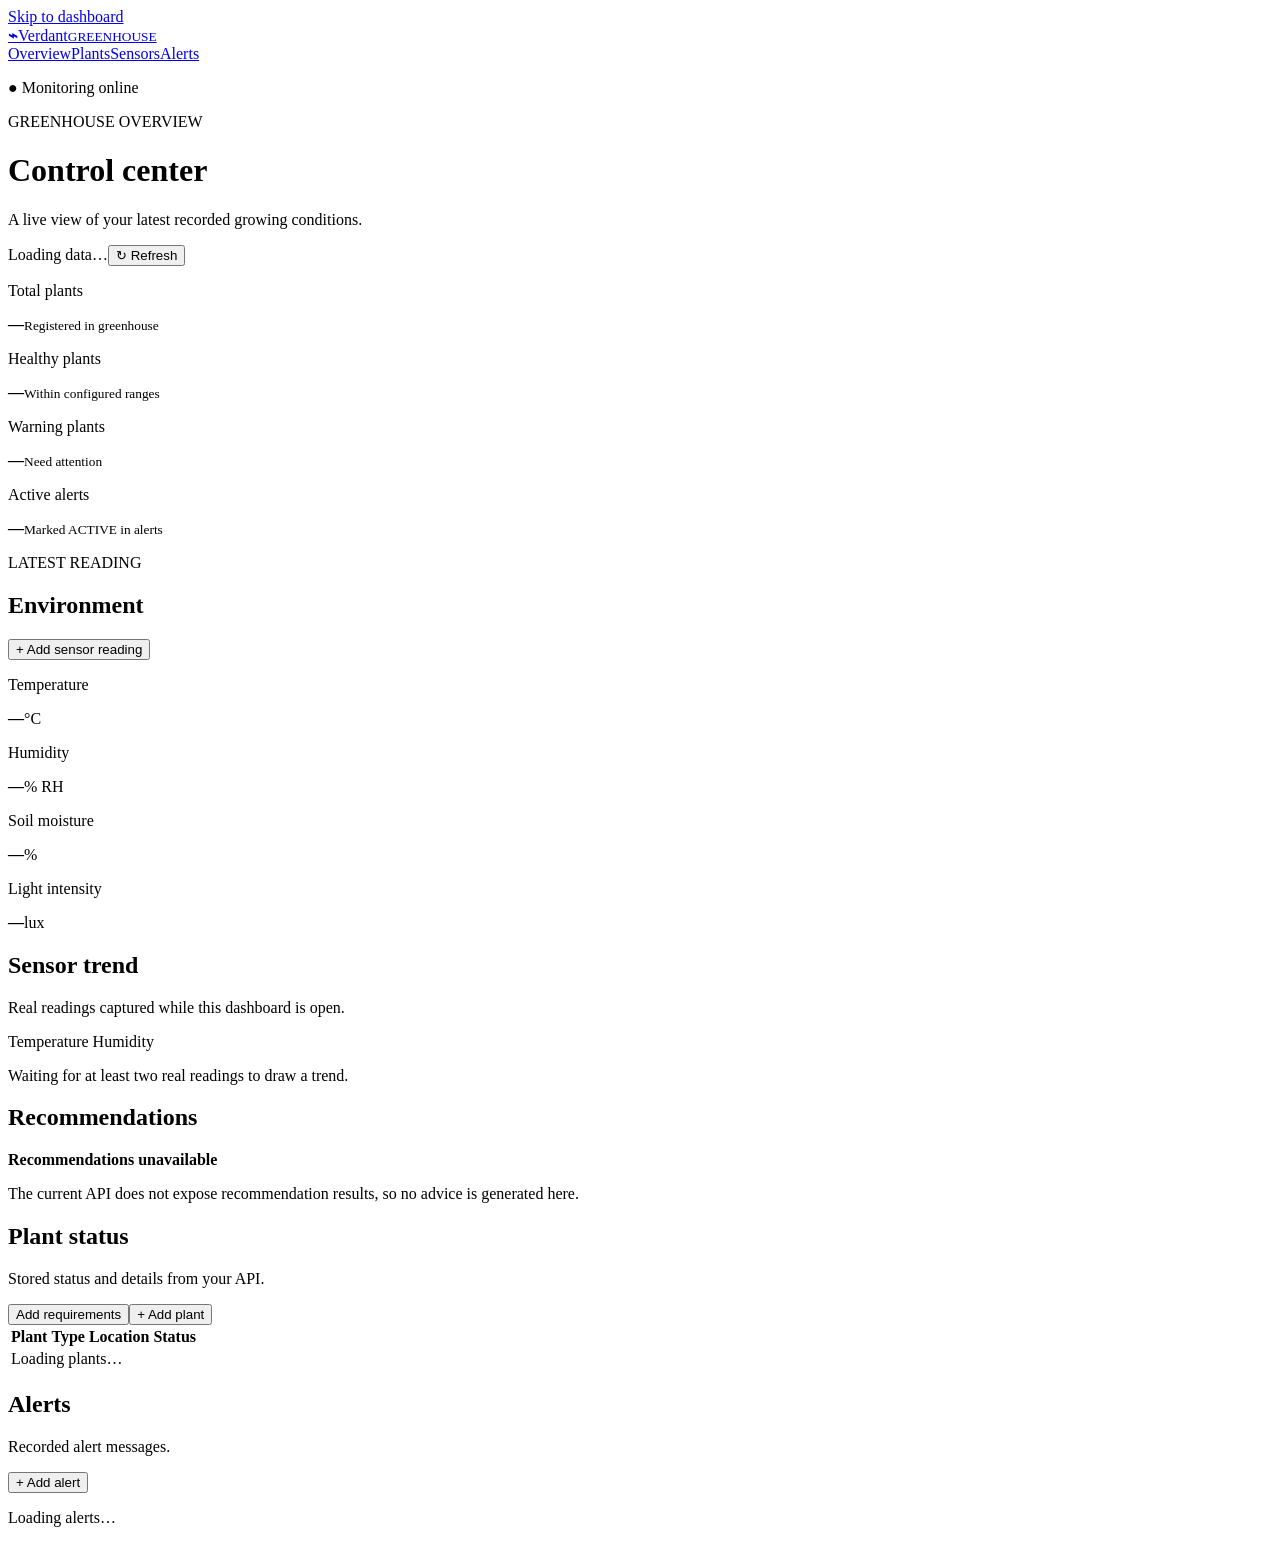
==== frontend/index.html @ a9835b0f "Frontends are all done through ui ux pro from gpt" ====
<!doctype html>
<html lang="en">
<head><meta charset="utf-8"><meta name="viewport" content="width=device-width,initial-scale=1"><title>Greenhouse Control Center</title><link rel="stylesheet" href="/static/style.css"></head>
<body>
<a class="skip" href="#main">Skip to dashboard</a><div class="app">
<aside class="sidebar"><a class="brand" href="#overview"><b>⌁</b><span>Verdant<small>GREENHOUSE</small></span></a><nav><a class="active" href="#overview">Overview</a><a href="#plants">Plants</a><a href="#sensors">Sensors</a><a href="#alerts">Alerts</a></nav><p class="online">● Monitoring online</p></aside>
<main id="main" tabindex="-1"><header id="overview"><div><p class="eyebrow">GREENHOUSE OVERVIEW</p><h1>Control center</h1><p class="muted">A live view of your latest recorded growing conditions.</p></div><div class="actions"><span id="last-updated" aria-live="polite">Loading data…</span><button id="refresh" class="button secondary" type="button">↻ Refresh</button></div></header><div id="message" role="status" aria-live="polite"></div>
<section class="metrics" aria-label="Greenhouse summary"><article><p>Total plants</p><strong id="total-plants">—</strong><small>Registered in greenhouse</small></article><article><p>Healthy plants</p><strong id="healthy-plants">—</strong><small>Within configured ranges</small></article><article><p>Warning plants</p><strong id="warning-plants">—</strong><small>Need attention</small></article><article><p>Active alerts</p><strong id="active-alerts">—</strong><small>Marked ACTIVE in alerts</small></article></section>
<section id="sensors" class="section"><div class="heading"><div><p class="eyebrow">LATEST READING</p><h2>Environment</h2></div><button class="button primary" data-open="sensor-dialog">+ Add sensor reading</button></div><div class="environment"><article><p>Temperature</p><strong id="temperature">—</strong><span>°C</span></article><article><p>Humidity</p><strong id="humidity">—</strong><span>% RH</span></article><article><p>Soil moisture</p><strong id="soil-moisture">—</strong><span>%</span></article><article><p>Light intensity</p><strong id="light">—</strong><span>lux</span></article></div></section>
<section class="two-col section"><article class="panel"><div class="panel-head"><div><h2>Sensor trend</h2><p>Real readings captured while this dashboard is open.</p></div><span class="legend"><i></i>Temperature <i></i>Humidity</span></div><p id="chart-empty" class="empty">Waiting for at least two real readings to draw a trend.</p><div id="sensor-chart" class="chart" role="img" aria-label="Temperature and humidity trend chart"></div><p id="chart-summary" class="sr-only"></p></article><aside class="panel"><h2>Recommendations</h2><div class="empty"><strong>Recommendations unavailable</strong><p>The current API does not expose recommendation results, so no advice is generated here.</p></div></aside></section>
<section id="plants" class="two-col section"><article class="panel"><div class="panel-head"><div><h2>Plant status</h2><p>Stored status and details from your API.</p></div><div class="actions"><button class="button secondary" data-open="requirement-dialog">Add requirements</button><button class="button primary" data-open="plant-dialog">+ Add plant</button></div></div><div class="table-wrap"><table><thead><tr><th>Plant</th><th>Type</th><th>Location</th><th>Status</th></tr></thead><tbody id="plant-table"><tr><td colspan="4">Loading plants…</td></tr></tbody></table></div></article><aside id="alerts" class="panel"><div class="panel-head"><div><h2>Alerts</h2><p>Recorded alert messages.</p></div><button class="button secondary" data-open="alert-dialog">+ Add alert</button></div><div id="alerts-container"><p class="empty">Loading alerts…</p></div></aside></section></main></div>
<dialog id="plant-dialog"><form id="plant-form"><div class="dialog-head"><h2>Add a plant</h2><button class="close" type="button">×</button></div><div class="form-grid"><label>Plant name<input name="Name" required maxlength="30"></label><label>Plant type<input name="Plant_type" required maxlength="30"></label><label>Location<input name="Location" required maxlength="20"></label><label>Date added<input name="Date_added" type="date" required></label><label>Status<select name="Status" required><option>Healthy</option><option>Warning</option><option>Critical</option></select></label></div><div class="dialog-actions"><button class="button secondary close" type="button">Cancel</button><button class="button primary">Save plant</button></div></form></dialog>
<dialog id="sensor-dialog"><form id="sensor-form"><div class="dialog-head"><h2>Add sensor reading</h2><button class="close" type="button">×</button></div><div class="form-grid"><label>Plant ID<input name="Plant_id" type="number" min="1" required></label><label>Temperature (°C)<input name="Temperature" type="number" step="any" required></label><label>Humidity (%)<input name="Humidity" type="number" step="any" required></label><label>Soil moisture (%)<input name="Soil_moisture" type="number" step="any" required></label><label>Light intensity (lux)<input name="Light" type="number" step="any" required></label></div><div class="dialog-actions"><button class="button secondary close" type="button">Cancel</button><button class="button primary">Save reading</button></div></form></dialog>
<dialog id="requirement-dialog"><form id="requirement-form"><div class="dialog-head"><h2>Add plant requirements</h2><button class="close" type="button">×</button></div><div class="form-grid"><label>Plant ID<input name="Plant_id" type="number" min="1" required></label><label>Minimum temperature<input name="Min_temp" type="number" step="any" required></label><label>Maximum temperature<input name="Max_temp" type="number" step="any" required></label><label>Minimum humidity<input name="Min_humid" type="number" step="any" required></label><label>Maximum humidity<input name="Max_humid" type="number" step="any" required></label><label>Minimum light<input name="Min_light" type="number" step="any" required></label><label>Maximum light<input name="Max_light" type="number" step="any" required></label></div><div class="dialog-actions"><button class="button secondary close" type="button">Cancel</button><button class="button primary">Save requirements</button></div></form></dialog>
<dialog id="alert-dialog"><form id="alert-form"><div class="dialog-head"><h2>Add an alert</h2><button class="close" type="button">×</button></div><div class="form-grid"><label>Plant ID<input name="Plant_id" type="number" min="1" required></label><label>Alert type<input name="Alert_type" required maxlength="30"></label><label>Severity<select name="Severity" required><option value="WARNING">Warning</option><option value="CRITICAL">Critical</option><option value="INFO">Information</option></select></label><label>Message<textarea name="Message" required maxlength="100"></textarea></label></div><p class="note">The existing alert API does not accept alert status; the Active Alerts metric retains the backend value.</p><div class="dialog-actions"><button class="button secondary close" type="button">Cancel</button><button class="button primary">Save alert</button></div></form></dialog>
<script src="/static/script.js"></script><script type="module" src="/static/motion.js"></script></body></html>
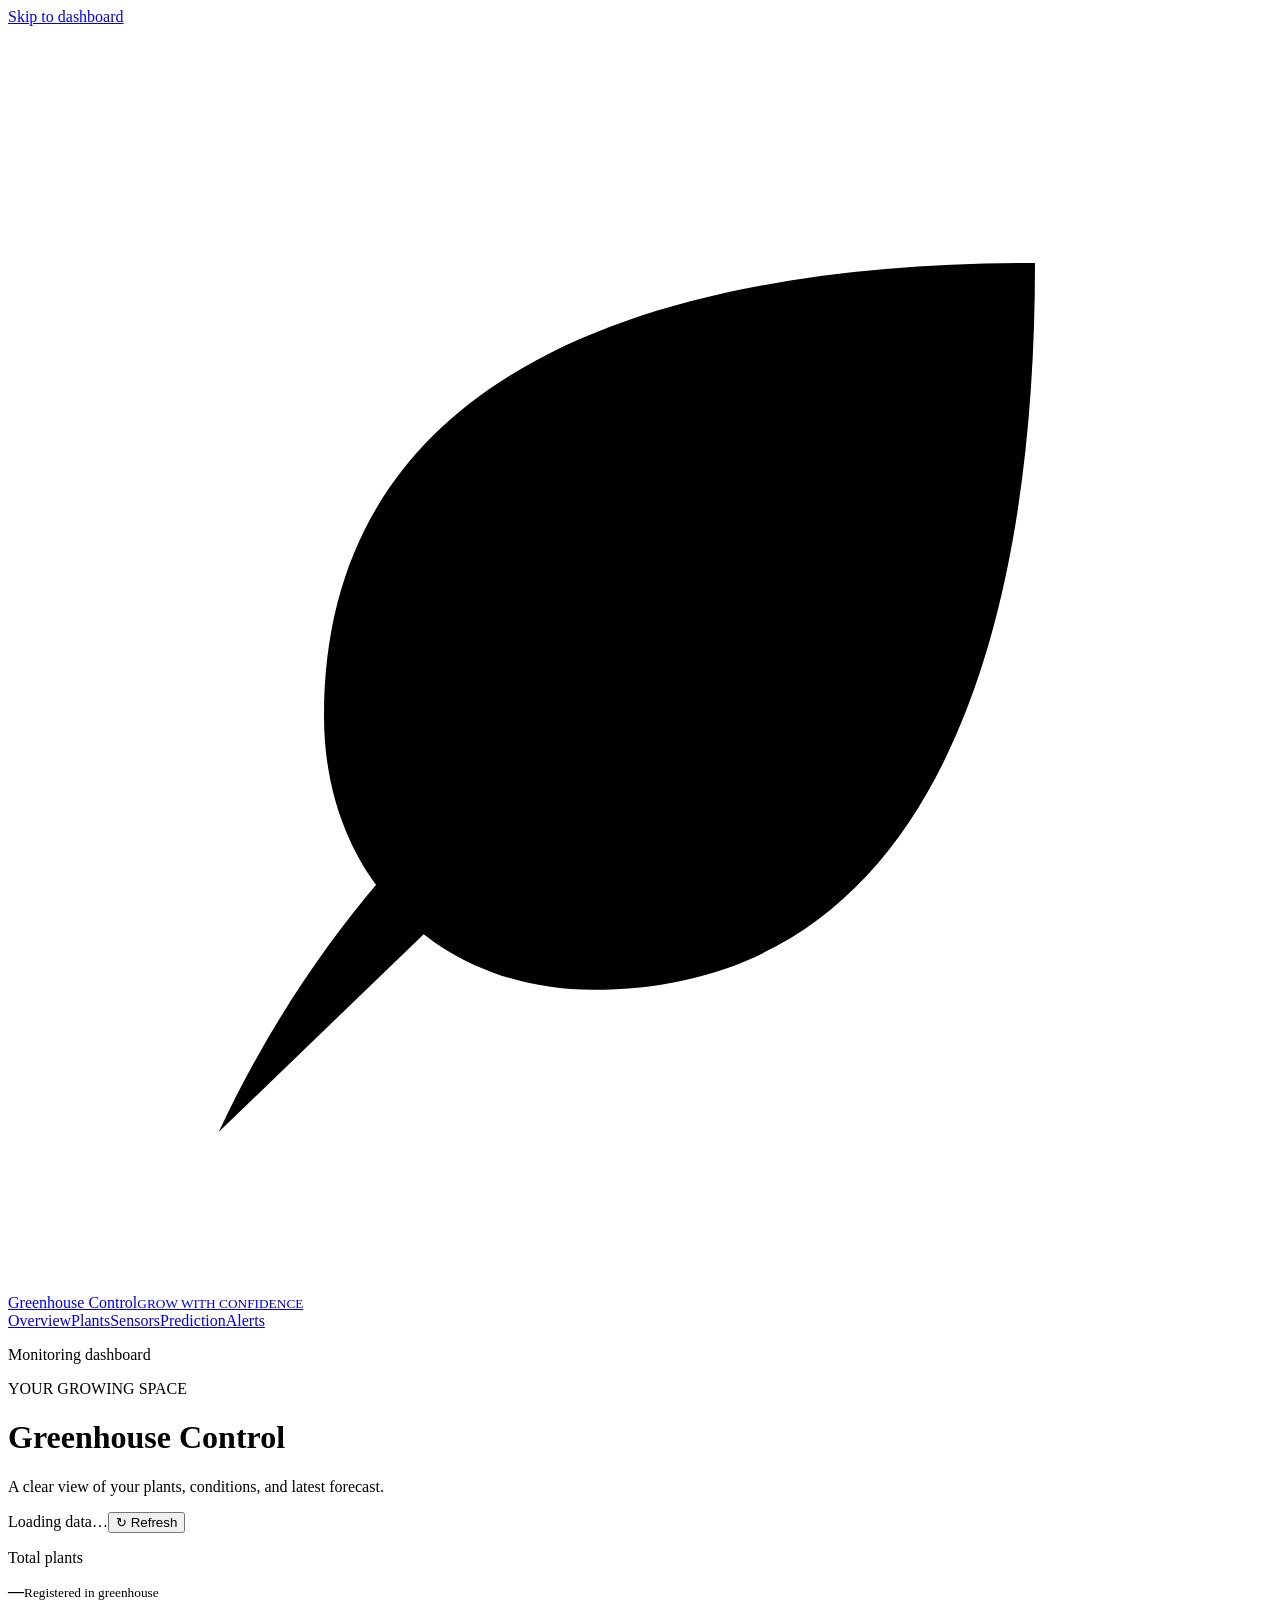
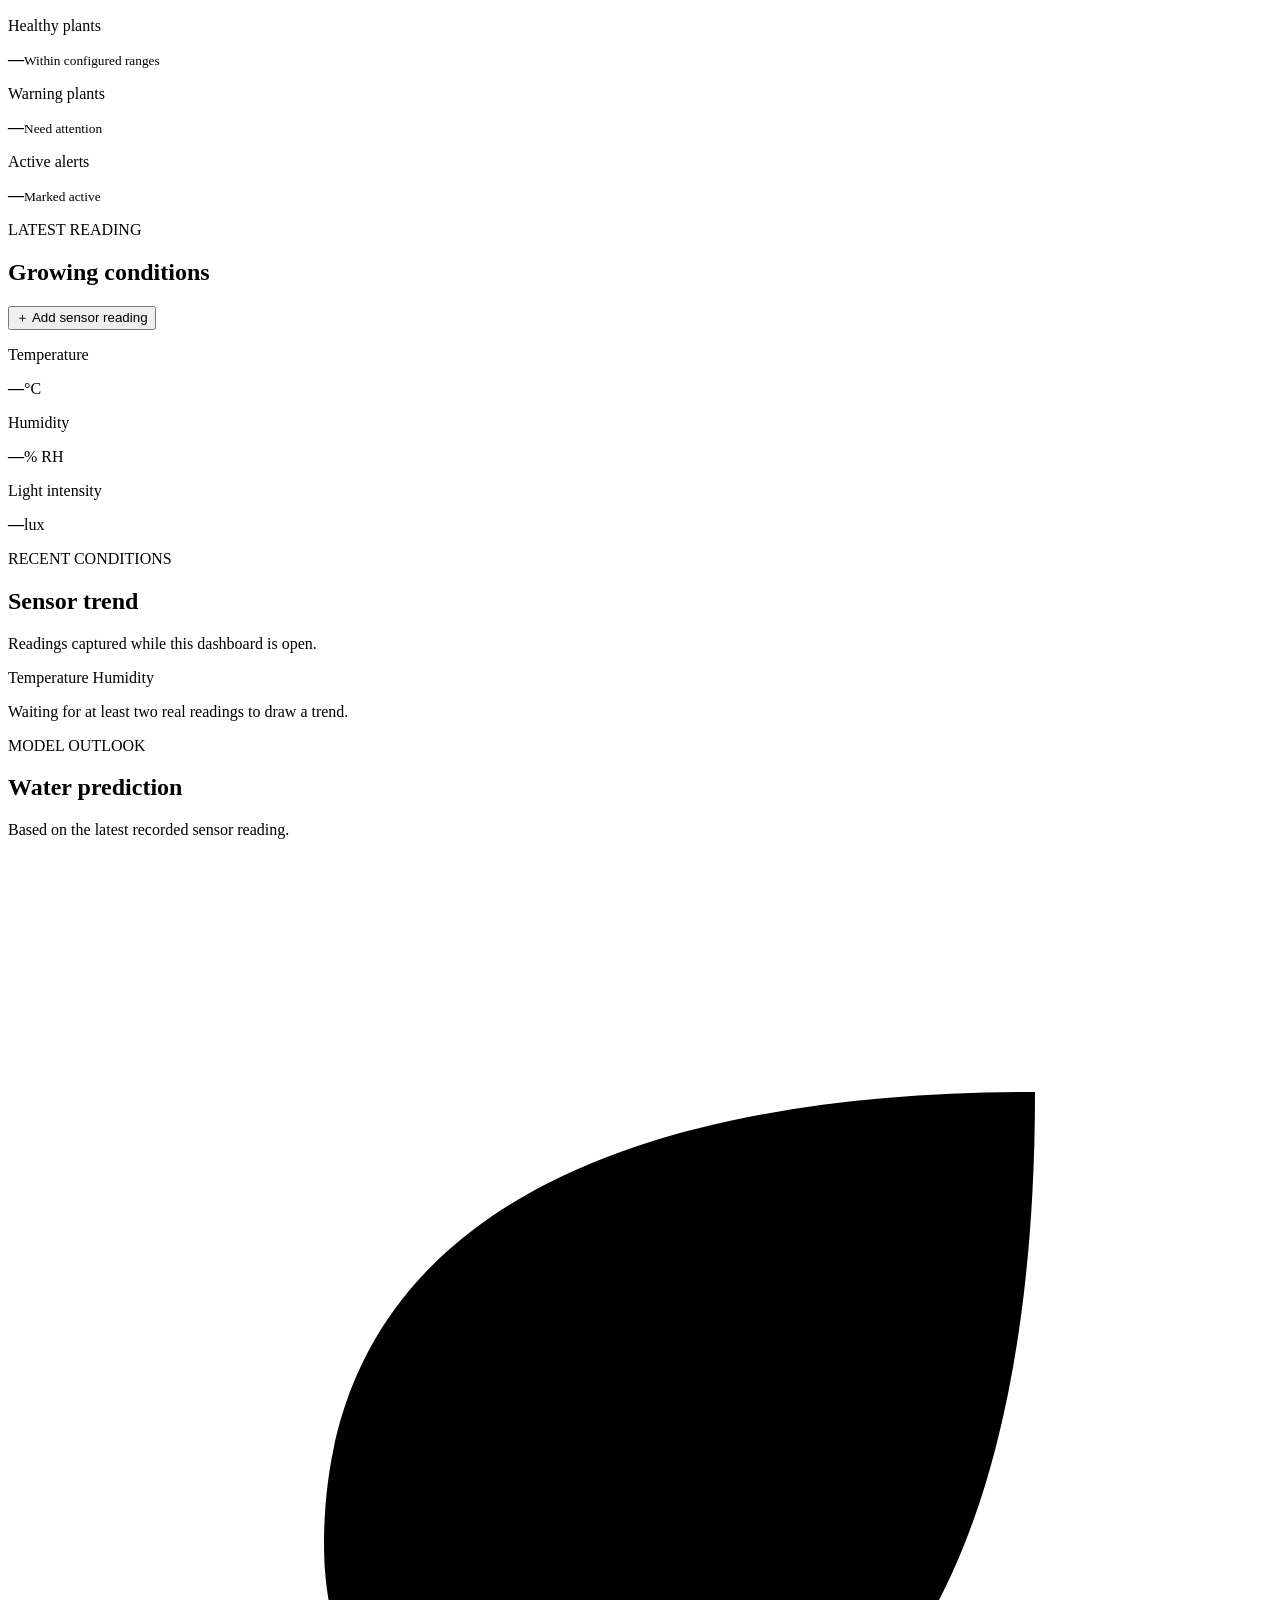
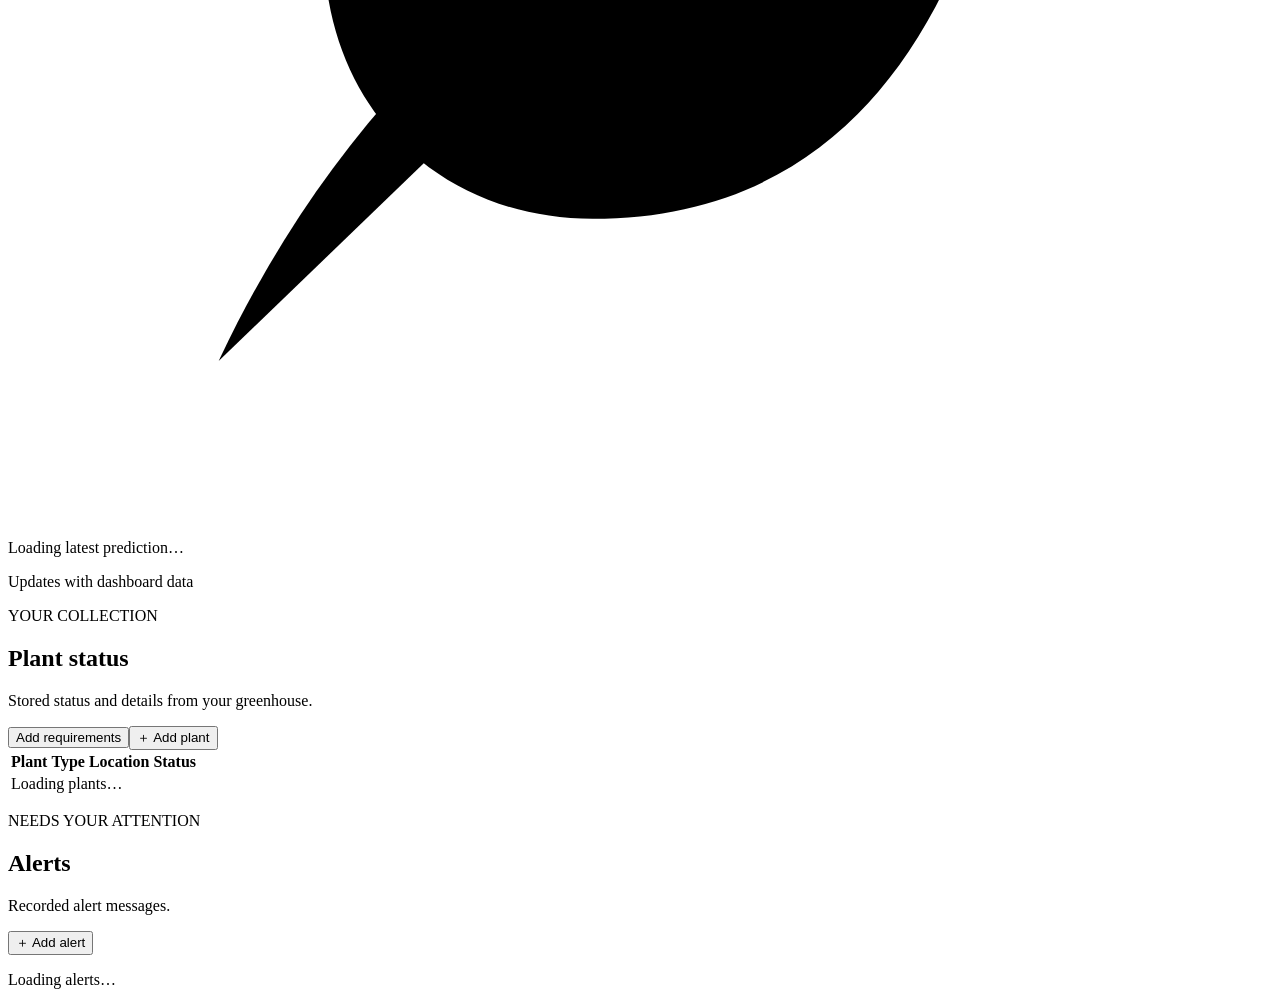
==== commit 77c79745: "added prediction in frontend and updated frontend interface" ====
--- a/frontend/index.html
+++ b/frontend/index.html
@@ -1,16 +1,59 @@
 <!doctype html>
 <html lang="en">
-<head><meta charset="utf-8"><meta name="viewport" content="width=device-width,initial-scale=1"><title>Greenhouse Control Center</title><link rel="stylesheet" href="/static/style.css"></head>
+<head>
+  <meta charset="utf-8">
+  <meta name="viewport" content="width=device-width,initial-scale=1">
+  <meta name="theme-color" content="#183d2d">
+  <title>Greenhouse Control</title>
+  <link rel="stylesheet" href="/static/style.css?v=2">
+</head>
 <body>
-<a class="skip" href="#main">Skip to dashboard</a><div class="app">
-<aside class="sidebar"><a class="brand" href="#overview"><b>⌁</b><span>Verdant<small>GREENHOUSE</small></span></a><nav><a class="active" href="#overview">Overview</a><a href="#plants">Plants</a><a href="#sensors">Sensors</a><a href="#alerts">Alerts</a></nav><p class="online">● Monitoring online</p></aside>
-<main id="main" tabindex="-1"><header id="overview"><div><p class="eyebrow">GREENHOUSE OVERVIEW</p><h1>Control center</h1><p class="muted">A live view of your latest recorded growing conditions.</p></div><div class="actions"><span id="last-updated" aria-live="polite">Loading data…</span><button id="refresh" class="button secondary" type="button">↻ Refresh</button></div></header><div id="message" role="status" aria-live="polite"></div>
-<section class="metrics" aria-label="Greenhouse summary"><article><p>Total plants</p><strong id="total-plants">—</strong><small>Registered in greenhouse</small></article><article><p>Healthy plants</p><strong id="healthy-plants">—</strong><small>Within configured ranges</small></article><article><p>Warning plants</p><strong id="warning-plants">—</strong><small>Need attention</small></article><article><p>Active alerts</p><strong id="active-alerts">—</strong><small>Marked ACTIVE in alerts</small></article></section>
-<section id="sensors" class="section"><div class="heading"><div><p class="eyebrow">LATEST READING</p><h2>Environment</h2></div><button class="button primary" data-open="sensor-dialog">+ Add sensor reading</button></div><div class="environment"><article><p>Temperature</p><strong id="temperature">—</strong><span>°C</span></article><article><p>Humidity</p><strong id="humidity">—</strong><span>% RH</span></article><article><p>Soil moisture</p><strong id="soil-moisture">—</strong><span>%</span></article><article><p>Light intensity</p><strong id="light">—</strong><span>lux</span></article></div></section>
-<section class="two-col section"><article class="panel"><div class="panel-head"><div><h2>Sensor trend</h2><p>Real readings captured while this dashboard is open.</p></div><span class="legend"><i></i>Temperature <i></i>Humidity</span></div><p id="chart-empty" class="empty">Waiting for at least two real readings to draw a trend.</p><div id="sensor-chart" class="chart" role="img" aria-label="Temperature and humidity trend chart"></div><p id="chart-summary" class="sr-only"></p></article><aside class="panel"><h2>Recommendations</h2><div class="empty"><strong>Recommendations unavailable</strong><p>The current API does not expose recommendation results, so no advice is generated here.</p></div></aside></section>
-<section id="plants" class="two-col section"><article class="panel"><div class="panel-head"><div><h2>Plant status</h2><p>Stored status and details from your API.</p></div><div class="actions"><button class="button secondary" data-open="requirement-dialog">Add requirements</button><button class="button primary" data-open="plant-dialog">+ Add plant</button></div></div><div class="table-wrap"><table><thead><tr><th>Plant</th><th>Type</th><th>Location</th><th>Status</th></tr></thead><tbody id="plant-table"><tr><td colspan="4">Loading plants…</td></tr></tbody></table></div></article><aside id="alerts" class="panel"><div class="panel-head"><div><h2>Alerts</h2><p>Recorded alert messages.</p></div><button class="button secondary" data-open="alert-dialog">+ Add alert</button></div><div id="alerts-container"><p class="empty">Loading alerts…</p></div></aside></section></main></div>
-<dialog id="plant-dialog"><form id="plant-form"><div class="dialog-head"><h2>Add a plant</h2><button class="close" type="button">×</button></div><div class="form-grid"><label>Plant name<input name="Name" required maxlength="30"></label><label>Plant type<input name="Plant_type" required maxlength="30"></label><label>Location<input name="Location" required maxlength="20"></label><label>Date added<input name="Date_added" type="date" required></label><label>Status<select name="Status" required><option>Healthy</option><option>Warning</option><option>Critical</option></select></label></div><div class="dialog-actions"><button class="button secondary close" type="button">Cancel</button><button class="button primary">Save plant</button></div></form></dialog>
-<dialog id="sensor-dialog"><form id="sensor-form"><div class="dialog-head"><h2>Add sensor reading</h2><button class="close" type="button">×</button></div><div class="form-grid"><label>Plant ID<input name="Plant_id" type="number" min="1" required></label><label>Temperature (°C)<input name="Temperature" type="number" step="any" required></label><label>Humidity (%)<input name="Humidity" type="number" step="any" required></label><label>Soil moisture (%)<input name="Soil_moisture" type="number" step="any" required></label><label>Light intensity (lux)<input name="Light" type="number" step="any" required></label></div><div class="dialog-actions"><button class="button secondary close" type="button">Cancel</button><button class="button primary">Save reading</button></div></form></dialog>
-<dialog id="requirement-dialog"><form id="requirement-form"><div class="dialog-head"><h2>Add plant requirements</h2><button class="close" type="button">×</button></div><div class="form-grid"><label>Plant ID<input name="Plant_id" type="number" min="1" required></label><label>Minimum temperature<input name="Min_temp" type="number" step="any" required></label><label>Maximum temperature<input name="Max_temp" type="number" step="any" required></label><label>Minimum humidity<input name="Min_humid" type="number" step="any" required></label><label>Maximum humidity<input name="Max_humid" type="number" step="any" required></label><label>Minimum light<input name="Min_light" type="number" step="any" required></label><label>Maximum light<input name="Max_light" type="number" step="any" required></label></div><div class="dialog-actions"><button class="button secondary close" type="button">Cancel</button><button class="button primary">Save requirements</button></div></form></dialog>
-<dialog id="alert-dialog"><form id="alert-form"><div class="dialog-head"><h2>Add an alert</h2><button class="close" type="button">×</button></div><div class="form-grid"><label>Plant ID<input name="Plant_id" type="number" min="1" required></label><label>Alert type<input name="Alert_type" required maxlength="30"></label><label>Severity<select name="Severity" required><option value="WARNING">Warning</option><option value="CRITICAL">Critical</option><option value="INFO">Information</option></select></label><label>Message<textarea name="Message" required maxlength="100"></textarea></label></div><p class="note">The existing alert API does not accept alert status; the Active Alerts metric retains the backend value.</p><div class="dialog-actions"><button class="button secondary close" type="button">Cancel</button><button class="button primary">Save alert</button></div></form></dialog>
-<script src="/static/script.js"></script><script type="module" src="/static/motion.js"></script></body></html>
+  <a class="skip" href="#main">Skip to dashboard</a>
+  <div class="app">
+    <aside class="sidebar">
+      <a class="brand" href="#overview" aria-label="Greenhouse Control home">
+        <b aria-hidden="true"><svg viewBox="0 0 24 24"><path d="M19.5 4.5C12 4.5 6 6.7 6 13.1c0 3.1 2.2 5.2 5.1 5.2 6.2 0 8.4-6.2 8.4-13.8Z"/><path d="M4 21c2.4-5.1 6.1-8.3 11.2-10.8"/></svg></b>
+        <span>Greenhouse Control<small>GROW WITH CONFIDENCE</small></span>
+      </a>
+      <nav aria-label="Main navigation">
+        <a class="active" href="#overview">Overview</a><a href="#plants">Plants</a><a href="#sensors">Sensors</a><a href="#prediction">Prediction</a><a href="#alerts">Alerts</a>
+      </nav>
+      <p class="online">Monitoring dashboard</p>
+    </aside>
+    <main id="main" tabindex="-1">
+      <header id="overview">
+        <div><p class="eyebrow">YOUR GROWING SPACE</p><h1>Greenhouse Control</h1><p class="muted">A clear view of your plants, conditions, and latest forecast.</p></div>
+        <div class="actions"><span id="last-updated" aria-live="polite">Loading data…</span><button id="refresh" class="button secondary" type="button">↻ Refresh</button></div>
+      </header>
+      <div id="message" role="status" aria-live="polite"></div>
+      <section class="metrics" aria-label="Greenhouse summary">
+        <article><p>Total plants</p><strong id="total-plants">—</strong><small>Registered in greenhouse</small></article>
+        <article><p>Healthy plants</p><strong id="healthy-plants">—</strong><small>Within configured ranges</small></article>
+        <article><p>Warning plants</p><strong id="warning-plants">—</strong><small>Need attention</small></article>
+        <article><p>Active alerts</p><strong id="active-alerts">—</strong><small>Marked active</small></article>
+      </section>
+      <section id="sensors" class="section">
+        <div class="heading"><div><p class="eyebrow">LATEST READING</p><h2>Growing conditions</h2></div><button class="button primary" data-open="sensor-dialog">＋ Add sensor reading</button></div>
+        <div class="environment">
+          <article><p>Temperature</p><strong id="temperature">—</strong><span>°C</span></article>
+          <article><p>Humidity</p><strong id="humidity">—</strong><span>% RH</span></article>
+          <article><p>Light intensity</p><strong id="light">—</strong><span>lux</span></article>
+        </div>
+      </section>
+      <section class="two-col section">
+        <article class="panel"><div class="panel-head"><div><p class="eyebrow">RECENT CONDITIONS</p><h2>Sensor trend</h2><p>Readings captured while this dashboard is open.</p></div><span class="legend"><i></i>Temperature <i></i>Humidity</span></div><p id="chart-empty" class="empty">Waiting for at least two real readings to draw a trend.</p><div id="sensor-chart" class="chart" role="img" aria-label="Temperature and humidity trend chart"></div><p id="chart-summary" class="sr-only"></p></article>
+        <article id="prediction" class="panel prediction-panel"><div class="panel-head"><div><p class="eyebrow">MODEL OUTLOOK</p><h2>Water prediction</h2><p>Based on the latest recorded sensor reading.</p></div><span class="prediction-mark" aria-hidden="true"><svg viewBox="0 0 24 24"><path d="M19.5 4.5C12 4.5 6 6.7 6 13.1c0 3.1 2.2 5.2 5.1 5.2 6.2 0 8.4-6.2 8.4-13.8Z"/><path d="M4 21c2.4-5.1 6.1-8.3 11.2-10.8"/></svg></span></div><div id="prediction-content" class="prediction-content" aria-live="polite"><p class="empty">Loading latest prediction…</p></div><p id="prediction-source" class="prediction-source">Updates with dashboard data</p></article>
+      </section>
+      <section id="plants" class="two-col section">
+        <article class="panel"><div class="panel-head"><div><p class="eyebrow">YOUR COLLECTION</p><h2>Plant status</h2><p>Stored status and details from your greenhouse.</p></div><div class="actions"><button class="button secondary" data-open="requirement-dialog">Add requirements</button><button class="button primary" data-open="plant-dialog">＋ Add plant</button></div></div><div class="table-wrap"><table><thead><tr><th>Plant</th><th>Type</th><th>Location</th><th>Status</th></tr></thead><tbody id="plant-table"><tr><td colspan="4">Loading plants…</td></tr></tbody></table></div></article>
+        <aside id="alerts" class="panel"><div class="panel-head"><div><p class="eyebrow">NEEDS YOUR ATTENTION</p><h2>Alerts</h2><p>Recorded alert messages.</p></div><button class="button secondary" data-open="alert-dialog">＋ Add alert</button></div><div id="alerts-container"><p class="empty">Loading alerts…</p></div></aside>
+      </section>
+    </main>
+  </div>
+  <dialog id="plant-dialog"><form id="plant-form"><div class="dialog-head"><h2>Add a plant</h2><button class="close" type="button" aria-label="Close">×</button></div><div class="form-grid"><label>Plant name<input name="Name" required maxlength="30"></label><label>Plant type<input name="Plant_type" required maxlength="30"></label><label>Location<input name="Location" required maxlength="20"></label><label>Date added<input name="Date_added" type="date" required></label><label>Status<select name="Status" required><option>Healthy</option><option>Warning</option><option>Critical</option></select></label></div><div class="dialog-actions"><button class="button secondary close" type="button">Cancel</button><button class="button primary">Save plant</button></div></form></dialog>
+  <dialog id="sensor-dialog"><form id="sensor-form"><div class="dialog-head"><h2>Add sensor reading</h2><button class="close" type="button" aria-label="Close">×</button></div><div class="form-grid"><label>Plant ID<input name="Plant_id" type="number" min="1" required></label><label>Temperature (°C)<input name="Temperature" type="number" step="any" required></label><label>Humidity (%)<input name="Humidity" type="number" step="any" required></label><label>Light intensity (lux)<input name="Light" type="number" step="any" required></label></div><div class="dialog-actions"><button class="button secondary close" type="button">Cancel</button><button class="button primary">Save reading</button></div></form></dialog>
+  <dialog id="requirement-dialog"><form id="requirement-form"><div class="dialog-head"><h2>Add plant requirements</h2><button class="close" type="button" aria-label="Close">×</button></div><div class="form-grid"><label>Plant ID<input name="Plant_id" type="number" min="1" required></label><label>Minimum temperature<input name="Min_temp" type="number" step="any" required></label><label>Maximum temperature<input name="Max_temp" type="number" step="any" required></label><label>Minimum humidity<input name="Min_humid" type="number" step="any" required></label><label>Maximum humidity<input name="Max_humid" type="number" step="any" required></label><label>Minimum light<input name="Min_light" type="number" step="any" required></label><label>Maximum light<input name="Max_light" type="number" step="any" required></label></div><div class="dialog-actions"><button class="button secondary close" type="button">Cancel</button><button class="button primary">Save requirements</button></div></form></dialog>
+  <dialog id="alert-dialog"><form id="alert-form"><div class="dialog-head"><h2>Add an alert</h2><button class="close" type="button" aria-label="Close">×</button></div><div class="form-grid"><label>Plant ID<input name="Plant_id" type="number" min="1" required></label><label>Alert type<input name="Alert_type" required maxlength="30"></label><label>Severity<select name="Severity" required><option value="WARNING">Warning</option><option value="CRITICAL">Critical</option><option value="INFO">Information</option></select></label><label>Message<textarea name="Message" required maxlength="100"></textarea></label></div><p class="note">The existing alert API does not accept alert status; the Active Alerts metric retains the backend value.</p><div class="dialog-actions"><button class="button secondary close" type="button">Cancel</button><button class="button primary">Save alert</button></div></form></dialog>
+  <script src="/static/script.js?v=2"></script>
+</body>
+</html>
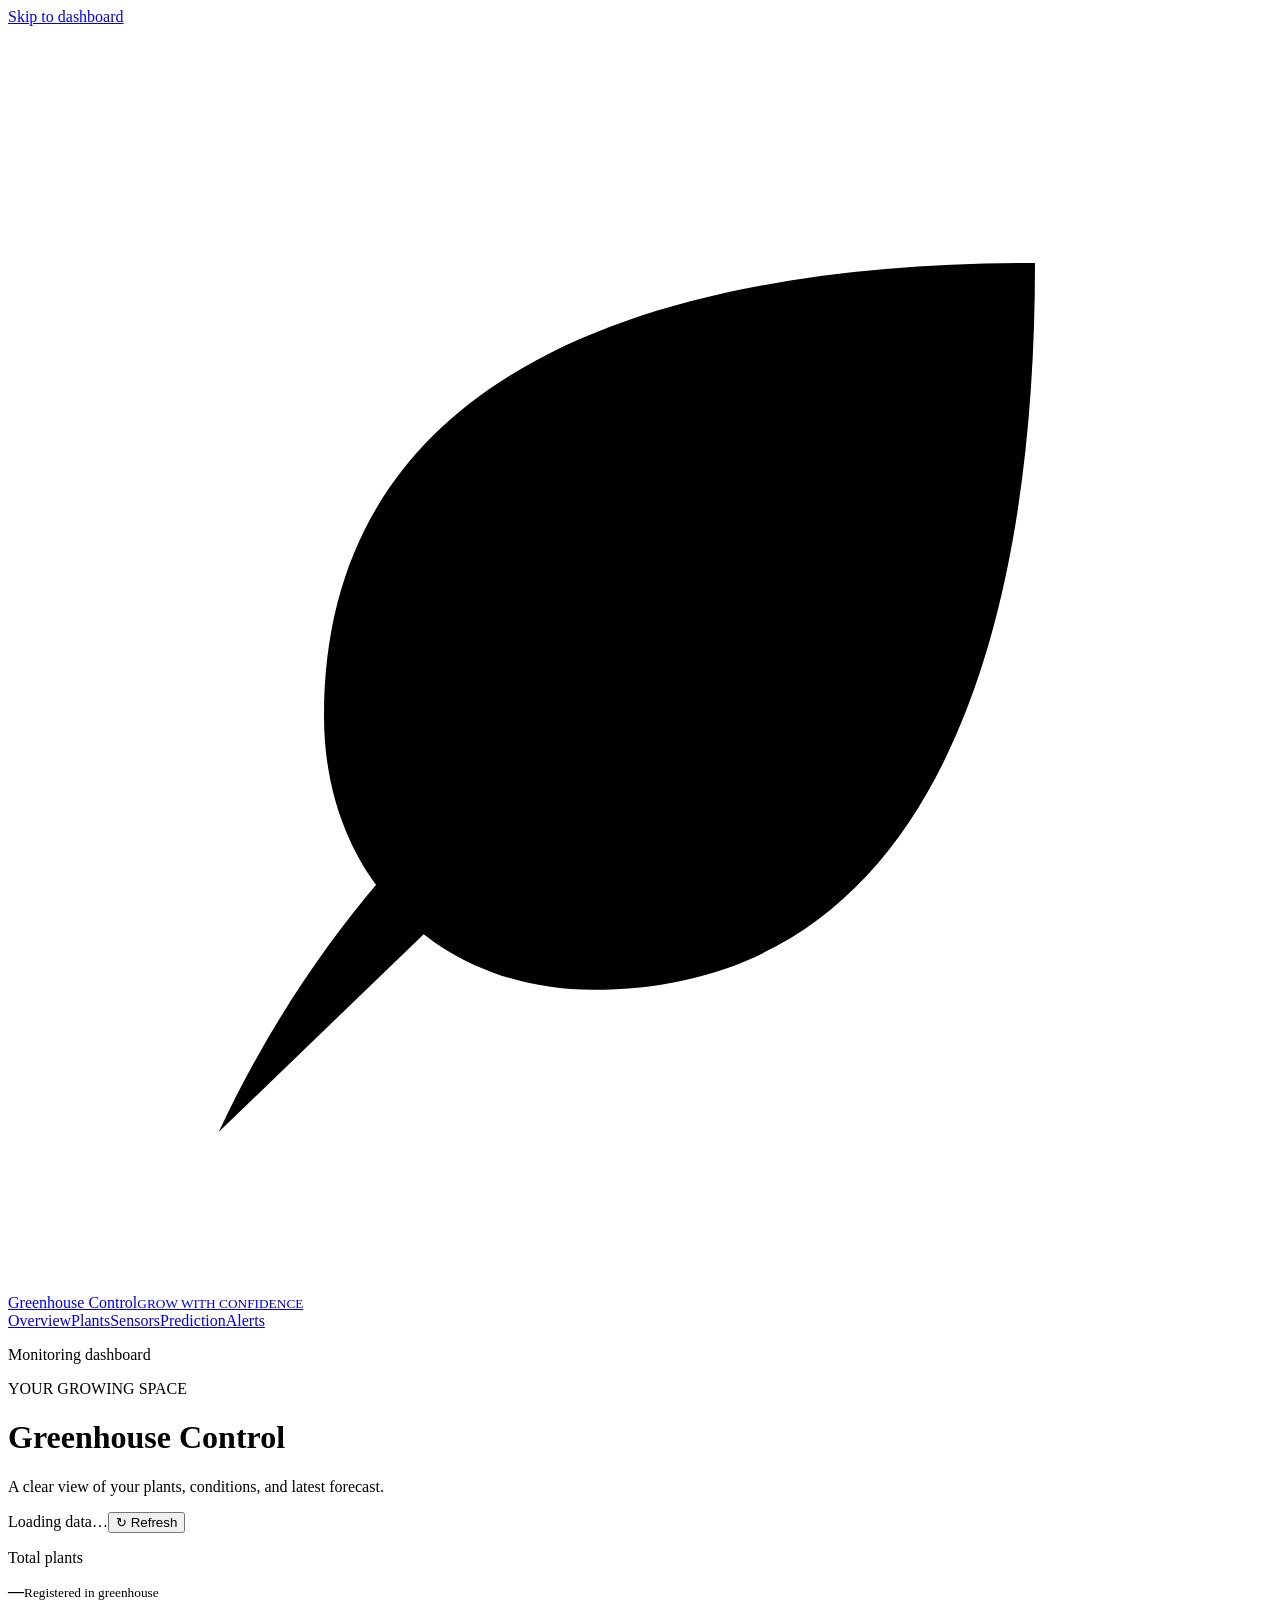
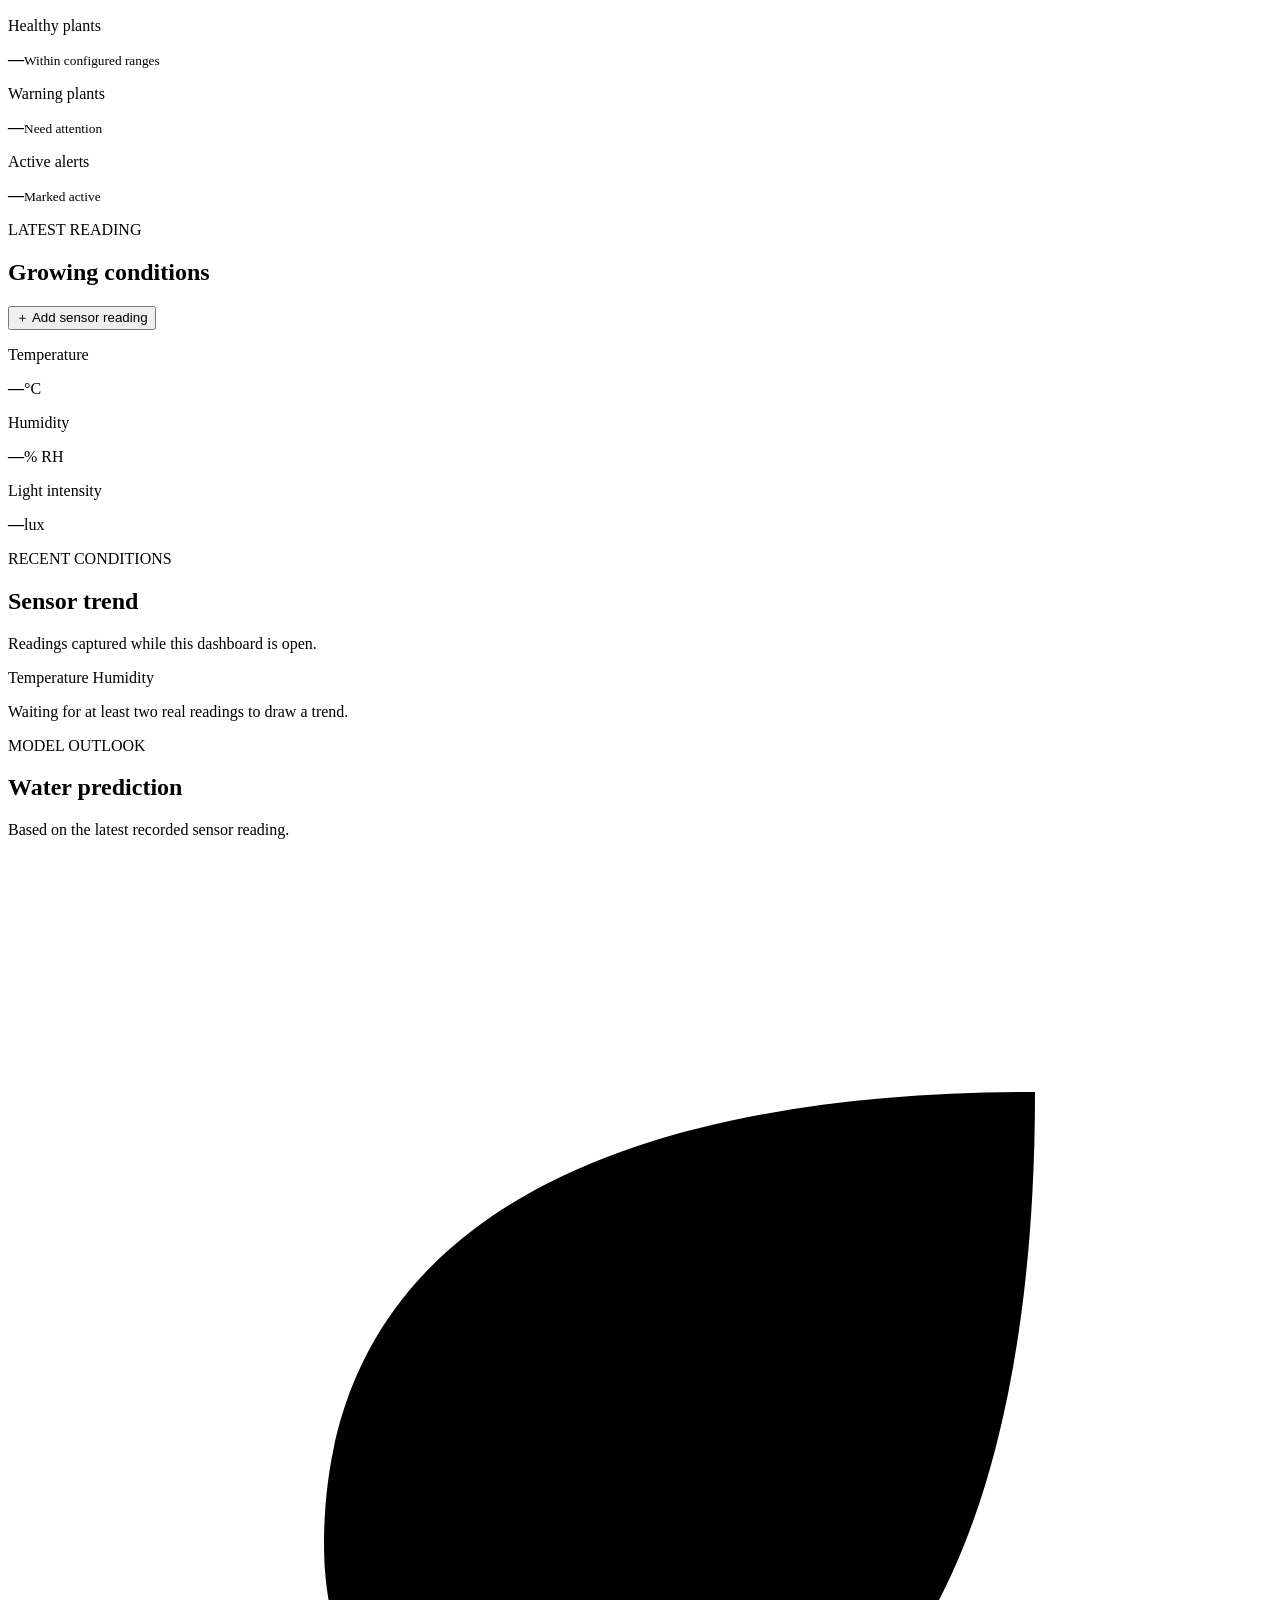
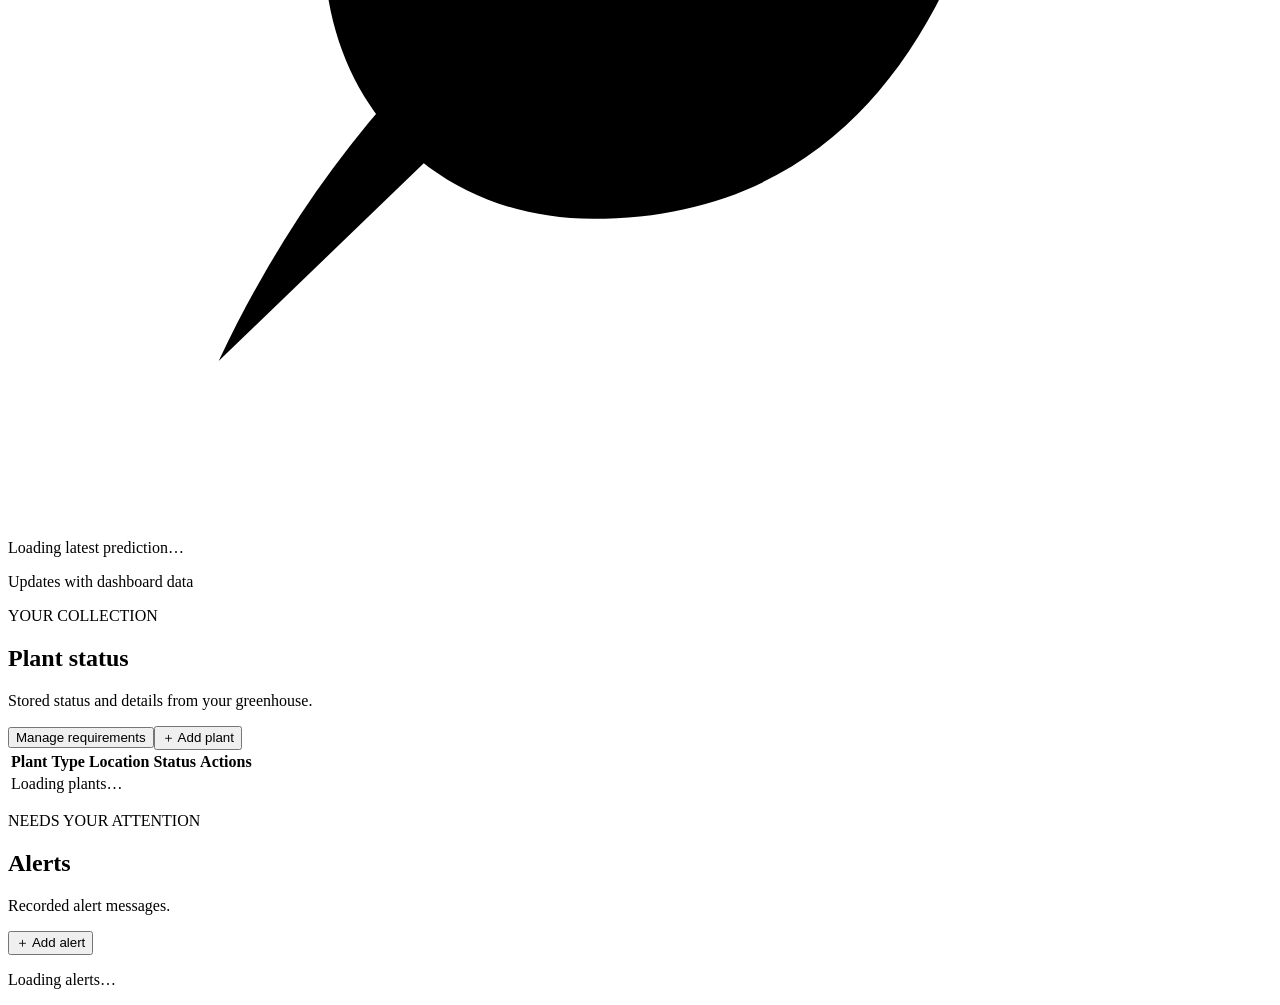
==== commit ff784278: "Update plant management UI and enhance alert handling" ====
--- a/frontend/index.html
+++ b/frontend/index.html
@@ -45,15 +45,15 @@
         <article id="prediction" class="panel prediction-panel"><div class="panel-head"><div><p class="eyebrow">MODEL OUTLOOK</p><h2>Water prediction</h2><p>Based on the latest recorded sensor reading.</p></div><span class="prediction-mark" aria-hidden="true"><svg viewBox="0 0 24 24"><path d="M19.5 4.5C12 4.5 6 6.7 6 13.1c0 3.1 2.2 5.2 5.1 5.2 6.2 0 8.4-6.2 8.4-13.8Z"/><path d="M4 21c2.4-5.1 6.1-8.3 11.2-10.8"/></svg></span></div><div id="prediction-content" class="prediction-content" aria-live="polite"><p class="empty">Loading latest prediction…</p></div><p id="prediction-source" class="prediction-source">Updates with dashboard data</p></article>
       </section>
       <section id="plants" class="two-col section">
-        <article class="panel"><div class="panel-head"><div><p class="eyebrow">YOUR COLLECTION</p><h2>Plant status</h2><p>Stored status and details from your greenhouse.</p></div><div class="actions"><button class="button secondary" data-open="requirement-dialog">Add requirements</button><button class="button primary" data-open="plant-dialog">＋ Add plant</button></div></div><div class="table-wrap"><table><thead><tr><th>Plant</th><th>Type</th><th>Location</th><th>Status</th></tr></thead><tbody id="plant-table"><tr><td colspan="4">Loading plants…</td></tr></tbody></table></div></article>
+        <article class="panel"><div class="panel-head"><div><p class="eyebrow">YOUR COLLECTION</p><h2>Plant status</h2><p>Stored status and details from your greenhouse.</p></div><div class="actions"><button class="button secondary" data-open="requirement-dialog">Manage requirements</button><button class="button primary" data-open="plant-dialog">＋ Add plant</button></div></div><div class="table-wrap"><table><thead><tr><th>Plant</th><th>Type</th><th>Location</th><th>Status</th><th>Actions</th></tr></thead><tbody id="plant-table"><tr><td colspan="5">Loading plants…</td></tr></tbody></table></div></article>
         <aside id="alerts" class="panel"><div class="panel-head"><div><p class="eyebrow">NEEDS YOUR ATTENTION</p><h2>Alerts</h2><p>Recorded alert messages.</p></div><button class="button secondary" data-open="alert-dialog">＋ Add alert</button></div><div id="alerts-container"><p class="empty">Loading alerts…</p></div></aside>
       </section>
     </main>
   </div>
   <dialog id="plant-dialog"><form id="plant-form"><div class="dialog-head"><h2>Add a plant</h2><button class="close" type="button" aria-label="Close">×</button></div><div class="form-grid"><label>Plant name<input name="Name" required maxlength="30"></label><label>Plant type<input name="Plant_type" required maxlength="30"></label><label>Location<input name="Location" required maxlength="20"></label><label>Date added<input name="Date_added" type="date" required></label><label>Status<select name="Status" required><option>Healthy</option><option>Warning</option><option>Critical</option></select></label></div><div class="dialog-actions"><button class="button secondary close" type="button">Cancel</button><button class="button primary">Save plant</button></div></form></dialog>
-  <dialog id="sensor-dialog"><form id="sensor-form"><div class="dialog-head"><h2>Add sensor reading</h2><button class="close" type="button" aria-label="Close">×</button></div><div class="form-grid"><label>Plant ID<input name="Plant_id" type="number" min="1" required></label><label>Temperature (°C)<input name="Temperature" type="number" step="any" required></label><label>Humidity (%)<input name="Humidity" type="number" step="any" required></label><label>Light intensity (lux)<input name="Light" type="number" step="any" required></label></div><div class="dialog-actions"><button class="button secondary close" type="button">Cancel</button><button class="button primary">Save reading</button></div></form></dialog>
-  <dialog id="requirement-dialog"><form id="requirement-form"><div class="dialog-head"><h2>Add plant requirements</h2><button class="close" type="button" aria-label="Close">×</button></div><div class="form-grid"><label>Plant ID<input name="Plant_id" type="number" min="1" required></label><label>Minimum temperature<input name="Min_temp" type="number" step="any" required></label><label>Maximum temperature<input name="Max_temp" type="number" step="any" required></label><label>Minimum humidity<input name="Min_humid" type="number" step="any" required></label><label>Maximum humidity<input name="Max_humid" type="number" step="any" required></label><label>Minimum light<input name="Min_light" type="number" step="any" required></label><label>Maximum light<input name="Max_light" type="number" step="any" required></label></div><div class="dialog-actions"><button class="button secondary close" type="button">Cancel</button><button class="button primary">Save requirements</button></div></form></dialog>
-  <dialog id="alert-dialog"><form id="alert-form"><div class="dialog-head"><h2>Add an alert</h2><button class="close" type="button" aria-label="Close">×</button></div><div class="form-grid"><label>Plant ID<input name="Plant_id" type="number" min="1" required></label><label>Alert type<input name="Alert_type" required maxlength="30"></label><label>Severity<select name="Severity" required><option value="WARNING">Warning</option><option value="CRITICAL">Critical</option><option value="INFO">Information</option></select></label><label>Message<textarea name="Message" required maxlength="100"></textarea></label></div><p class="note">The existing alert API does not accept alert status; the Active Alerts metric retains the backend value.</p><div class="dialog-actions"><button class="button secondary close" type="button">Cancel</button><button class="button primary">Save alert</button></div></form></dialog>
-  <script src="/static/script.js?v=2"></script>
+  <dialog id="sensor-dialog"><form id="sensor-form"><div class="dialog-head"><h2>Add sensor reading</h2><button class="close" type="button" aria-label="Close">×</button></div><div class="form-grid"><label>Plant<select name="Plant_id" id="sensor-plant-id" required><option value="">Loading plants…</option></select></label><label>Temperature (°C)<input name="Temperature" type="number" step="any" required></label><label>Humidity (%)<input name="Humidity" type="number" step="any" required></label><label>Light intensity (lux)<input name="Light" type="number" step="any" required></label></div><div class="dialog-actions"><button class="button secondary close" type="button">Cancel</button><button class="button primary">Save reading</button></div></form></dialog>
+  <dialog id="requirement-dialog"><form id="requirement-form"><div class="dialog-head"><h2>Add plant requirements</h2><button class="close" type="button" aria-label="Close">×</button></div><div class="form-grid"><label>Plant<select name="Plant_id" id="requirement-plant-id" required><option value="">Select a plant</option></select></label><label>Minimum temperature<input name="Min_temp" type="number" step="any" required></label><label>Maximum temperature<input name="Max_temp" type="number" step="any" required></label><label>Minimum humidity<input name="Min_humid" type="number" step="any" required></label><label>Maximum humidity<input name="Max_humid" type="number" step="any" required></label><label>Minimum light<input name="Min_light" type="number" step="any" required></label><label>Maximum light<input name="Max_light" type="number" step="any" required></label></div><div class="dialog-actions"><button class="button secondary close" type="button">Cancel</button><button class="button primary">Save requirements</button></div></form></dialog>
+  <dialog id="alert-dialog"><form id="alert-form"><input type="hidden" name="Id" id="alert-id"><div class="dialog-head"><h2>Add an alert</h2><button class="close" type="button" aria-label="Close">×</button></div><div class="form-grid"><label>Plant<select name="Plant_id" id="alert-plant-id" required><option value="">Select a plant</option></select></label><label>Alert type<input name="Alert_type" required maxlength="30"></label><label>Severity<select name="Severity" required><option value="WARNING">Warning</option><option value="CRITICAL">Critical</option><option value="INFO">Information</option></select></label><label id="alert-status-field" hidden>Status<select name="Status" id="alert-status"><option value="ACTIVE">Active</option><option value="RESOLVED">Resolved</option></select></label><label>Message<textarea name="Message" required maxlength="80"></textarea></label></div><div class="dialog-actions"><button class="button secondary close" type="button">Cancel</button><button class="button primary">Save alert</button></div></form></dialog>
+  <script src="/static/script.js?v=7"></script>
 </body>
 </html>
